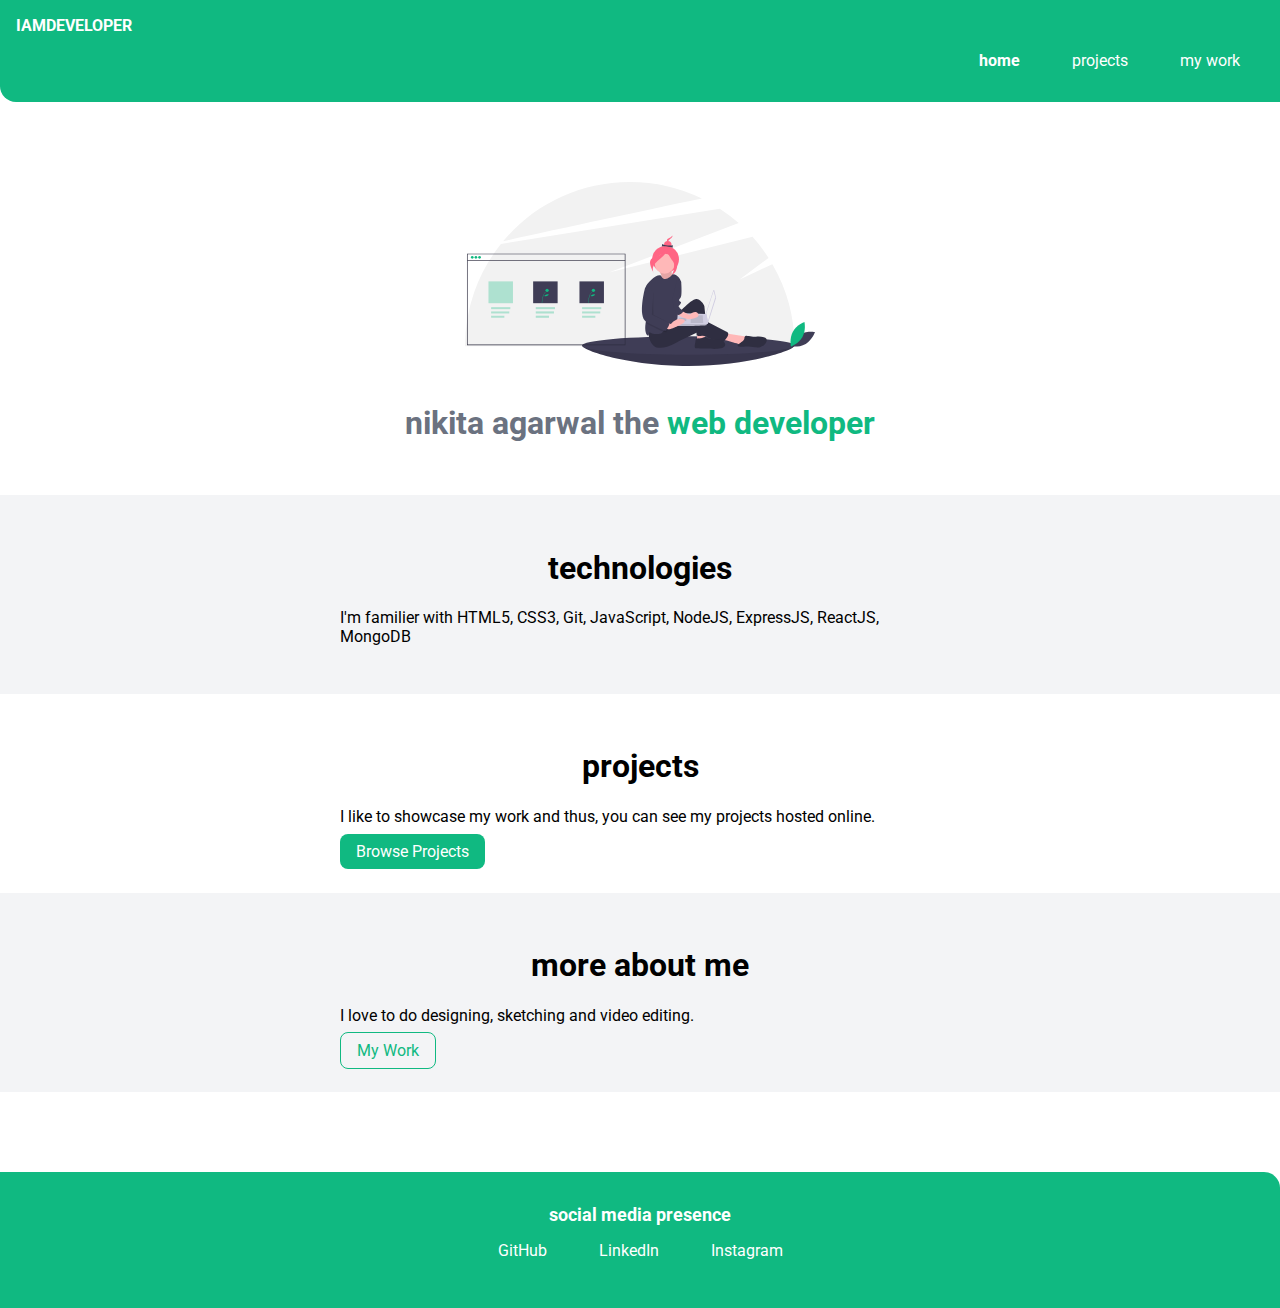
==== index.html @ 1b647524 "this is my portfolio site" ====
<!DOCTYPE html>
<html lang="en" dir="ltr">
  <head>
    <meta charset="utf-8" />
    <meta name="viewport" content="width=device-width, initial-scale=1.0" />
    <title>home | nikitaagarwal</title>
    <link rel="stylesheet" href="styles.css" />
  </head>
  <body>
    <nav class="navigation container">
      <div class="nav-brand">
        IAMDEVELOPER
      </div>
      <ul class="list-non-bullet nav-pills">
        <li class="list-item-inline">
          <a class="link link-active" href="index.html">home</a>
        </li>
        <li class="list-item-inline">
          <a class="link" href="projects.html">projects</a>
        </li>
        <li class="list-item-inline">
          <a class="link" href="mywork.html">my work</a>
        </li>
      </ul>
    </nav>

    <header class="hero">
      <img class="hero-image" src="images/hero.svg" />
      <h1 class="hero-heading">
        nikita agarwal the
        <span class="heading-inverted">web developer</span>
      </h1>
    </header>

    <section class="section ow">
      <div class="container container-centered">
        <h1>technologies</h1>
        <p>
          I'm familier with HTML5, CSS3, Git, JavaScript, NodeJS, ExpressJS,
          ReactJS, MongoDB
        </p>
      </div>
    </section>

    <section class="section">
      <div class="container container-centered">
        <h1>projects</h1>
        <p>
          I like to showcase my work and thus, you can see my projects hosted
          online.
        </p>
        <a class="link link-primary" href="projects.html">Browse Projects</a>
      </div>
    </section>

    <section class="section ow">
      <div class="container container-centered">
        <h1>more about me</h1>
        <p>
          I love to do designing, sketching and video editing.
        </p>
        <a class="link link-secondary" href="mywork.html">My Work</a>
      </div>
    </section>

    <footer class="footer">
      <div class="footer-header">
        social media presence
      </div>
      <ul class="social-links list-non-bullet">
        <li class="list-item-inline">
          <a class="link" href="https://github.com/29nikita">GitHub</a>
        </li>
        <li class="list-item-inline">
          <a
            class="link"
            href="https://www.linkedin.com/in/nikita-agarwal-443453118/"
            >LinkedIn</a
          >
        </li>
        <li class="list-item-inline">
          <a class="link" href="https://www.instagram.com/_agarwal_nikita_/"
            >Instagram</a
          >
        </li>
      </ul>
    </footer>
  </body>
</html>
---- styles.css ----
@import url("https://fonts.googleapis.com/css2?family=Roboto:wght@400;700&display=swap");
:root {
  --primary-color: #10b981;
  --dark-gray: #6b7280;
  --off-white: #f3f4f6;
}

body {
  font-family: "Roboto", sans-serif;
  margin: 0px;
}

hr {
  margin: 2rem 0rem;
}

.container {
  padding-left: 1rem;
  padding-right: 1rem;
}

.container-centered {
  margin: auto;
  max-width: 600px;
}

.link {
  box-sizing: border-box;
  text-decoration: none;
  padding: 0.5rem 1rem;
  margin-top: 5rem;
  margin-bottom: 1rem;
}

.link-primary {
  background-color: var(--primary-color);
  border-radius: 0.5rem;
  color: white;
}

.link-secondary {
  color: var(--primary-color);
  border-radius: 0.5rem;
  border: 1px solid var(--primary-color);
}

.list-non-bullet {
  list-style: none;
}

.list-item-inline {
  display: inline;
  padding: 0rem 0.5rem;
}

.navigation {
  background-color: var(--primary-color);
  color: white;
  padding: 1rem;
  border-bottom-left-radius: 1rem;
}

.navigation .nav-brand {
  font-weight: bold;
}

.nav-pills {
  text-align: right;
}

.navigation .link {
  color: white;
}

.navigation .link-active {
  font-weight: bold;
}

.hero {
  padding: 2rem;
  padding-top: 5rem;
}

.hero .hero-image {
  max-width: 350px;
  display: block;
  margin: auto;
}

.hero .hero-heading {
  padding-top: 1rem;
  color: var(--dark-gray);
  text-align: center;
}

.heading-inverted {
  color: var(--primary-color);
}

.section {
  padding: 2rem;
}

.section h1 {
  text-align: center;
}

.ow {
  background-color: var(--off-white);
}

.footer {
  background-color: var(--primary-color);
  padding: 2rem 1rem;
  text-align: center;
  color: white;
  border-top-right-radius: 1rem;
  margin-top: 5rem;
}

.footer .link {
  color: white;
}

.footer .footer-header {
  font-weight: bold;
  font-size: large;
}

.footer ul {
  padding-inline-start: 0px;
}
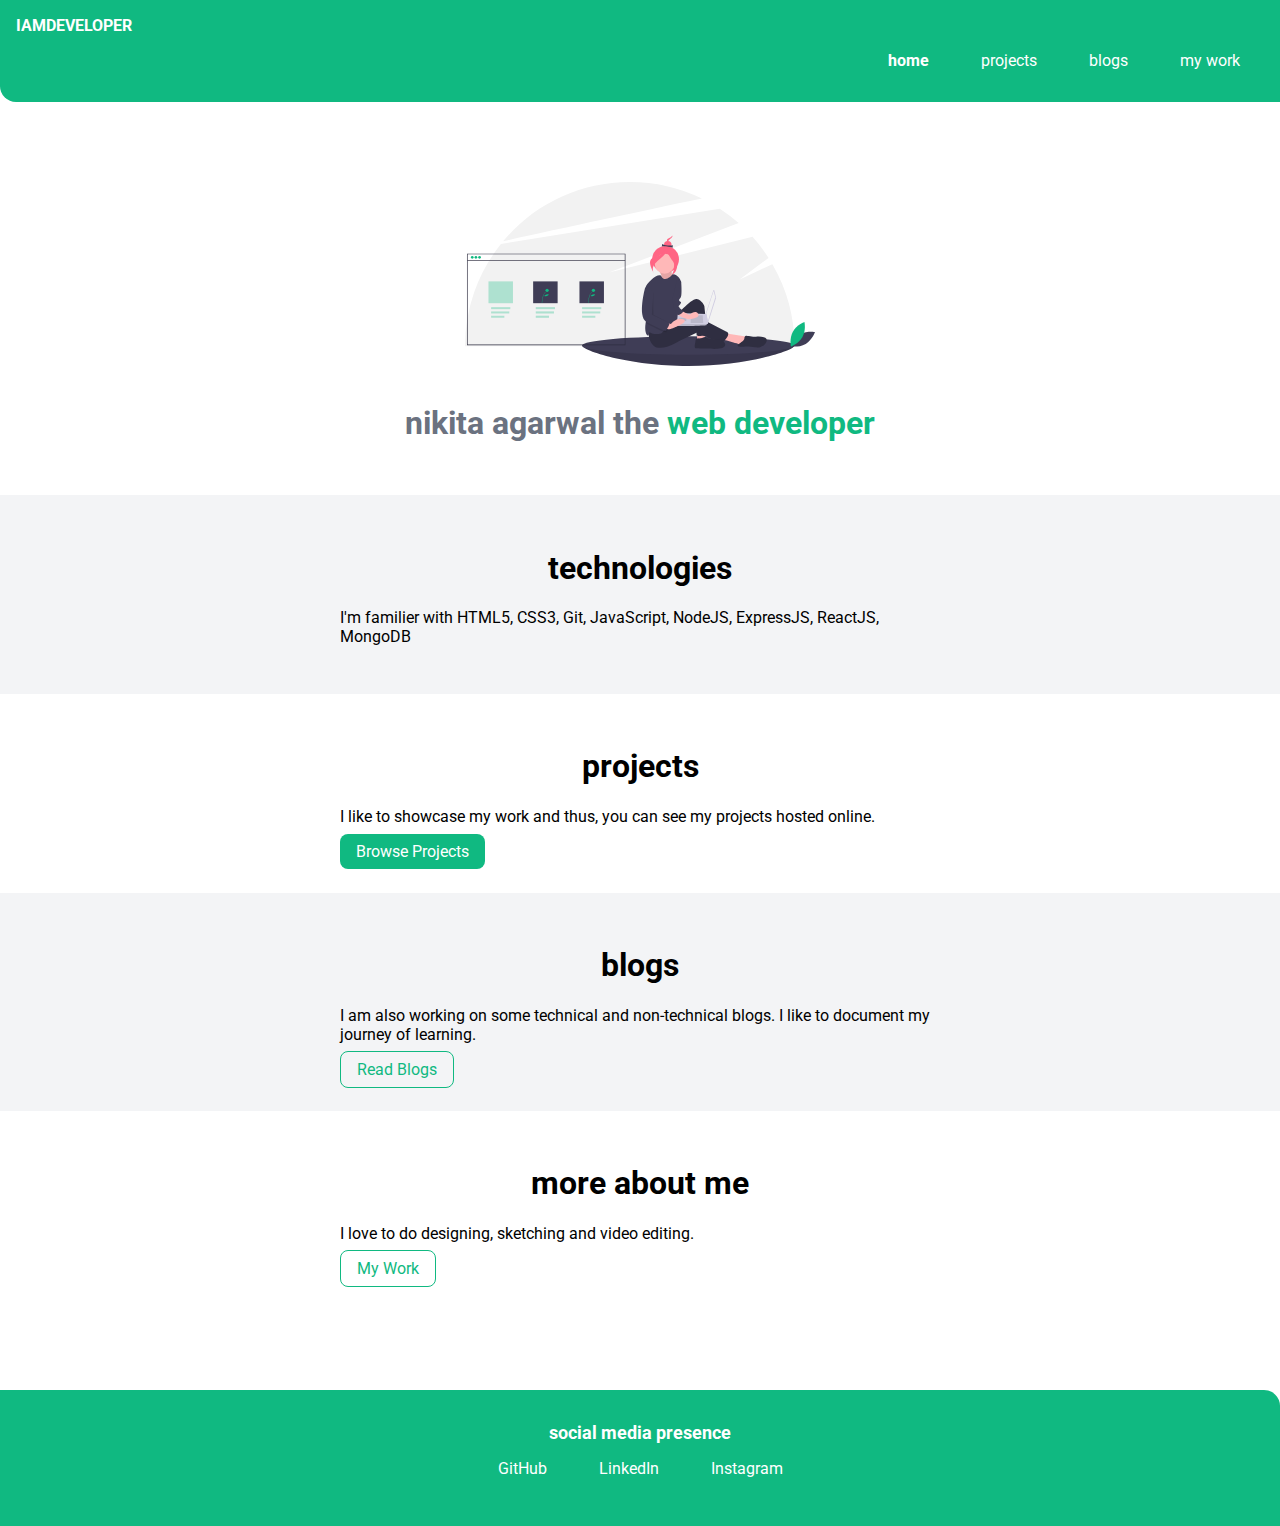
==== commit a7f6b67a: "feat: added blogs page" ====
--- a/index.html
+++ b/index.html
@@ -17,6 +17,9 @@
         </li>
         <li class="list-item-inline">
           <a class="link" href="projects.html">projects</a>
+        </li>
+        <li class="list-item-inline">
+          <a class="link" href="blogs.html">blogs</a>
         </li>
         <li class="list-item-inline">
           <a class="link" href="mywork.html">my work</a>
@@ -55,6 +58,17 @@
 
     <section class="section ow">
       <div class="container container-centered">
+        <h1>blogs</h1>
+        <p>
+          I am also working on some technical and non-technical blogs. I like to
+          document my journey of learning.
+        </p>
+        <a class="link link-secondary" href="blogs.html">Read Blogs</a>
+      </div>
+    </section>
+
+    <section class="section">
+      <div class="container container-centered">
         <h1>more about me</h1>
         <p>
           I love to do designing, sketching and video editing.
--- a/styles.css
+++ b/styles.css
@@ -3,6 +3,7 @@
   --primary-color: #10b981;
   --dark-gray: #6b7280;
   --off-white: #f3f4f6;
+  --text-color: #536162;
 }
 
 body {
@@ -130,3 +131,16 @@
 .footer ul {
   padding-inline-start: 0px;
 }
+
+.blog-heading {
+  margin-left: auto;
+  margin-right: auto;
+  max-width: 42rem;
+  padding: 2.625rem 1.3125rem;
+  font-weight: lighter;
+}
+
+.blog-heading .blog-content {
+  color: var(--text-color);
+  font-weight: normal;
+}
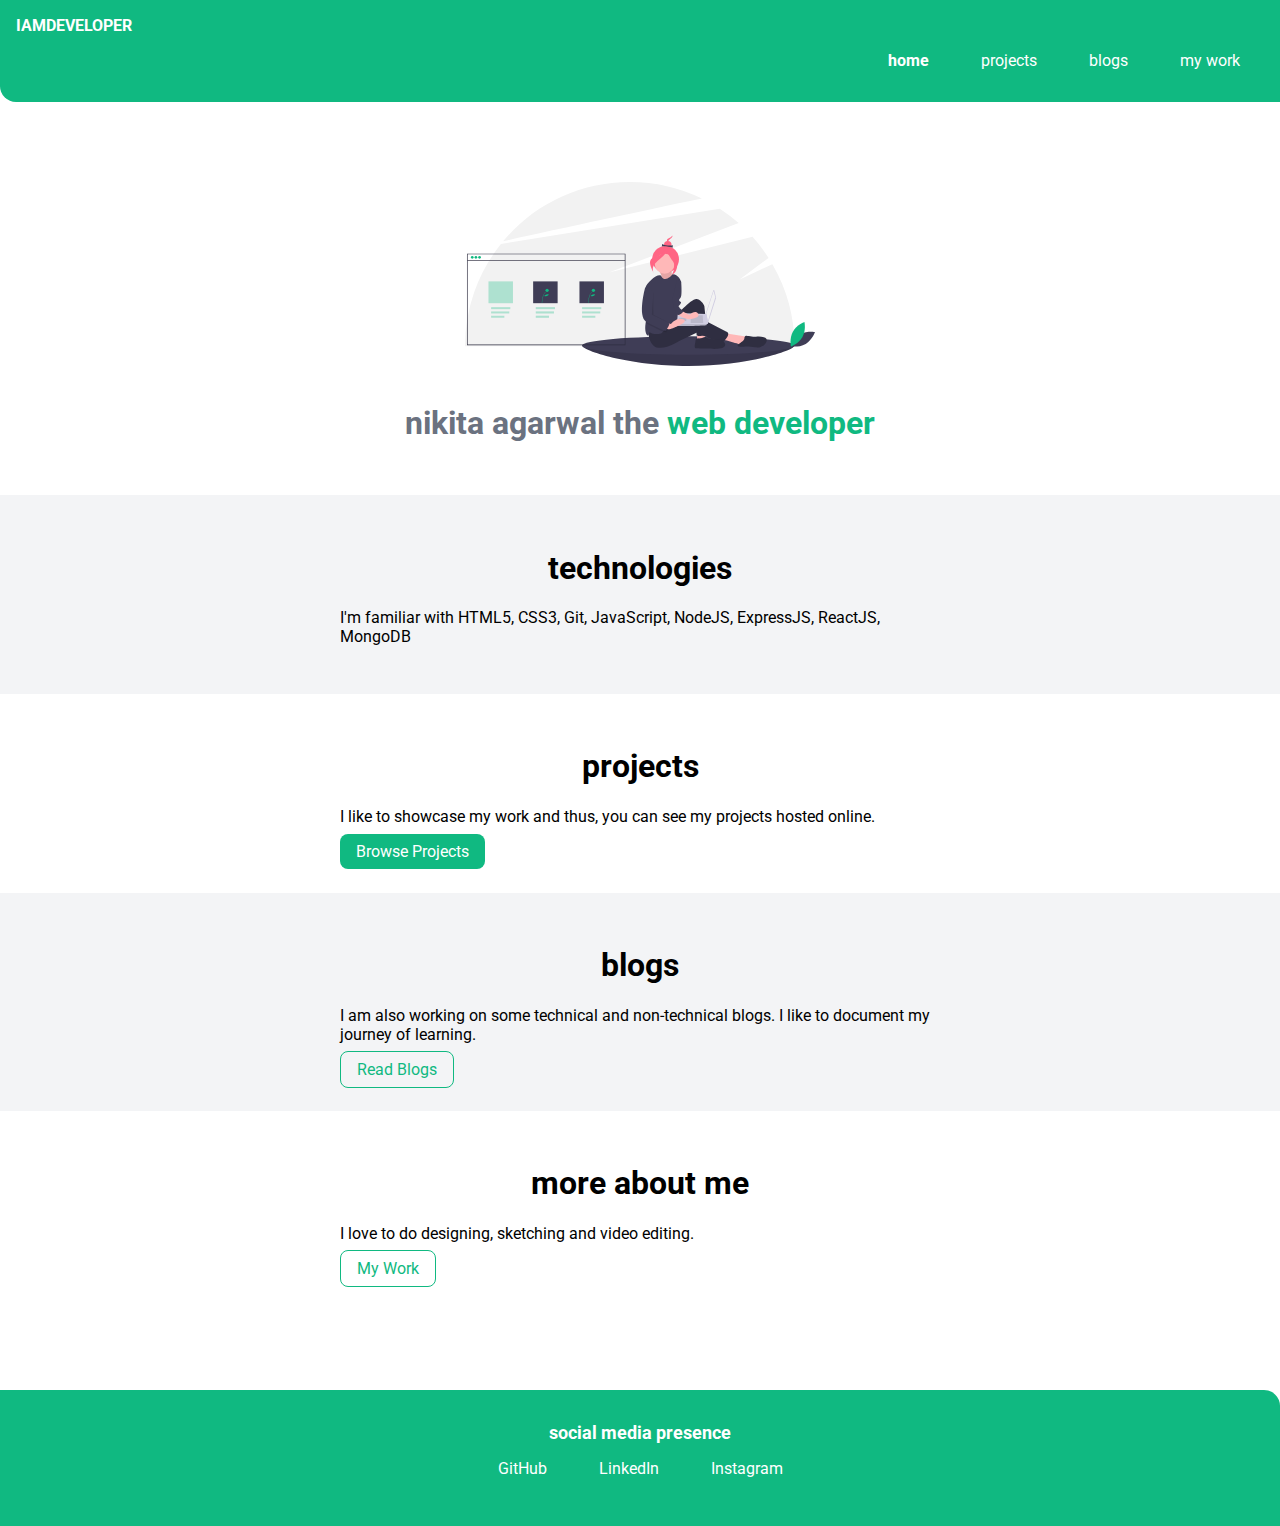
==== commit d123bc94: "Some small changes" ====
--- a/index.html
+++ b/index.html
@@ -39,7 +39,7 @@
       <div class="container container-centered">
         <h1>technologies</h1>
         <p>
-          I'm familier with HTML5, CSS3, Git, JavaScript, NodeJS, ExpressJS,
+          I'm familiar with HTML5, CSS3, Git, JavaScript, NodeJS, ExpressJS,
           ReactJS, MongoDB
         </p>
       </div>
--- a/styles.css
+++ b/styles.css
@@ -1,4 +1,5 @@
 @import url("https://fonts.googleapis.com/css2?family=Roboto:wght@400;700&display=swap");
+
 :root {
   --primary-color: #10b981;
   --dark-gray: #6b7280;
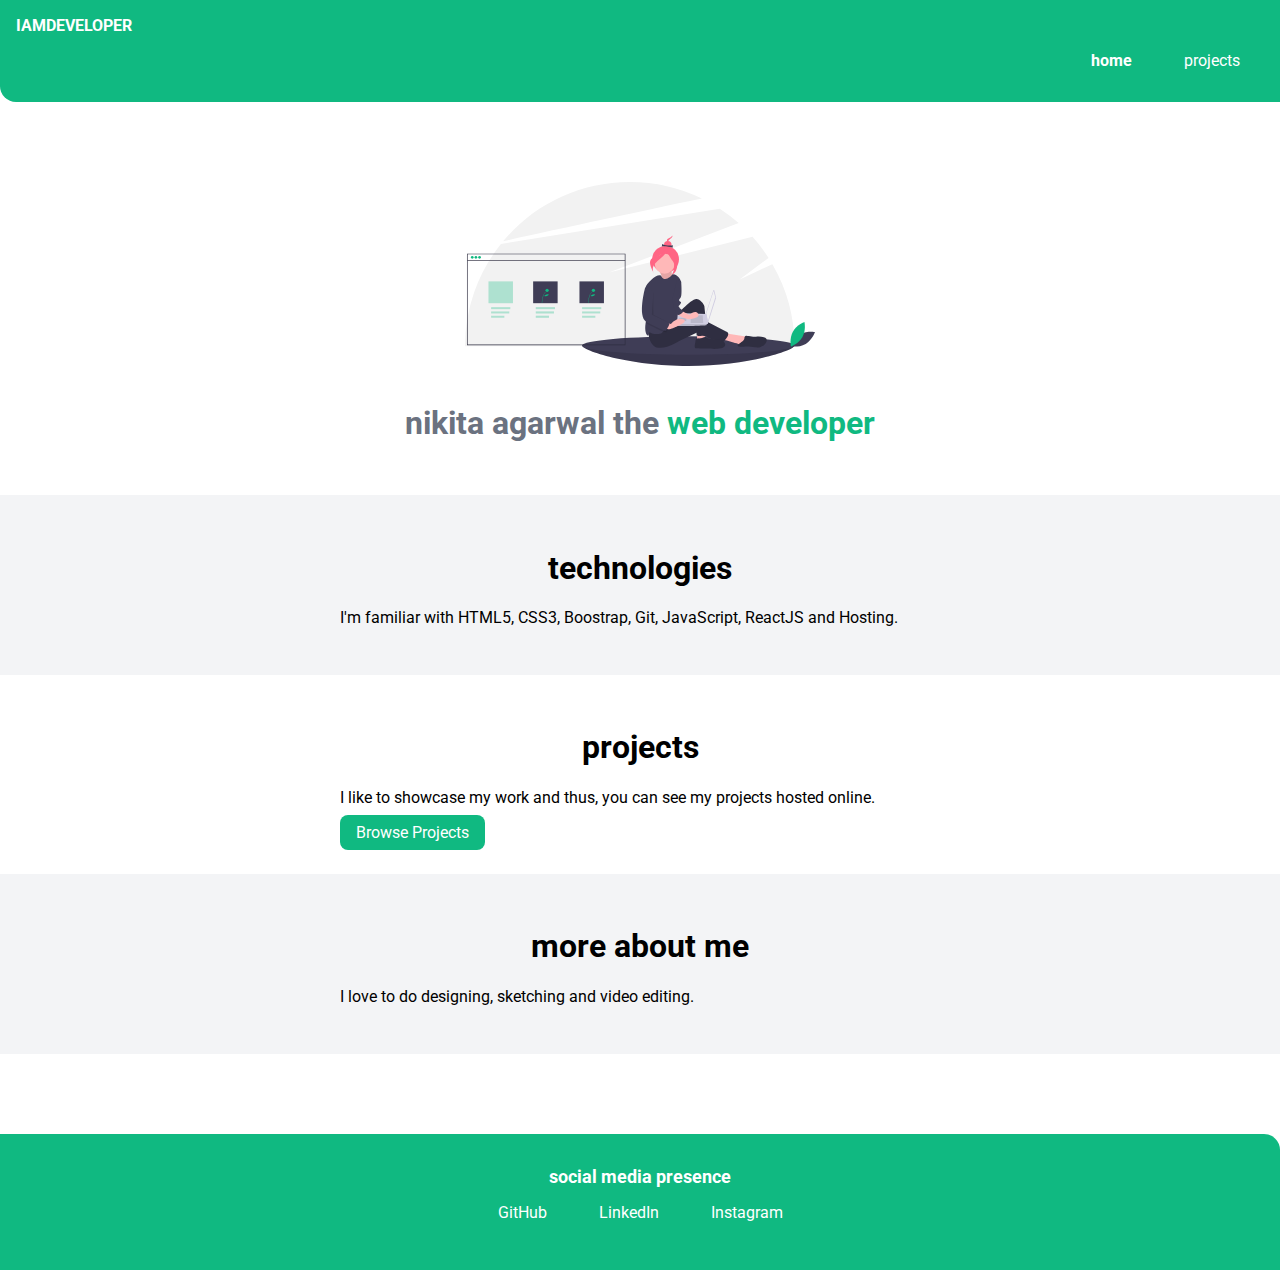
==== commit e0d3c9e2: "added new project" ====
--- a/index.html
+++ b/index.html
@@ -18,12 +18,6 @@
         <li class="list-item-inline">
           <a class="link" href="projects.html">projects</a>
         </li>
-        <li class="list-item-inline">
-          <a class="link" href="blogs.html">blogs</a>
-        </li>
-        <li class="list-item-inline">
-          <a class="link" href="mywork.html">my work</a>
-        </li>
       </ul>
     </nav>
 
@@ -39,8 +33,8 @@
       <div class="container container-centered">
         <h1>technologies</h1>
         <p>
-          I'm familiar with HTML5, CSS3, Git, JavaScript, NodeJS, ExpressJS,
-          ReactJS, MongoDB
+          I'm familiar with HTML5, CSS3, Boostrap, Git, JavaScript, ReactJS and
+          Hosting.
         </p>
       </div>
     </section>
@@ -58,22 +52,10 @@
 
     <section class="section ow">
       <div class="container container-centered">
-        <h1>blogs</h1>
-        <p>
-          I am also working on some technical and non-technical blogs. I like to
-          document my journey of learning.
-        </p>
-        <a class="link link-secondary" href="blogs.html">Read Blogs</a>
-      </div>
-    </section>
-
-    <section class="section">
-      <div class="container container-centered">
         <h1>more about me</h1>
         <p>
           I love to do designing, sketching and video editing.
         </p>
-        <a class="link link-secondary" href="mywork.html">My Work</a>
       </div>
     </section>
 
